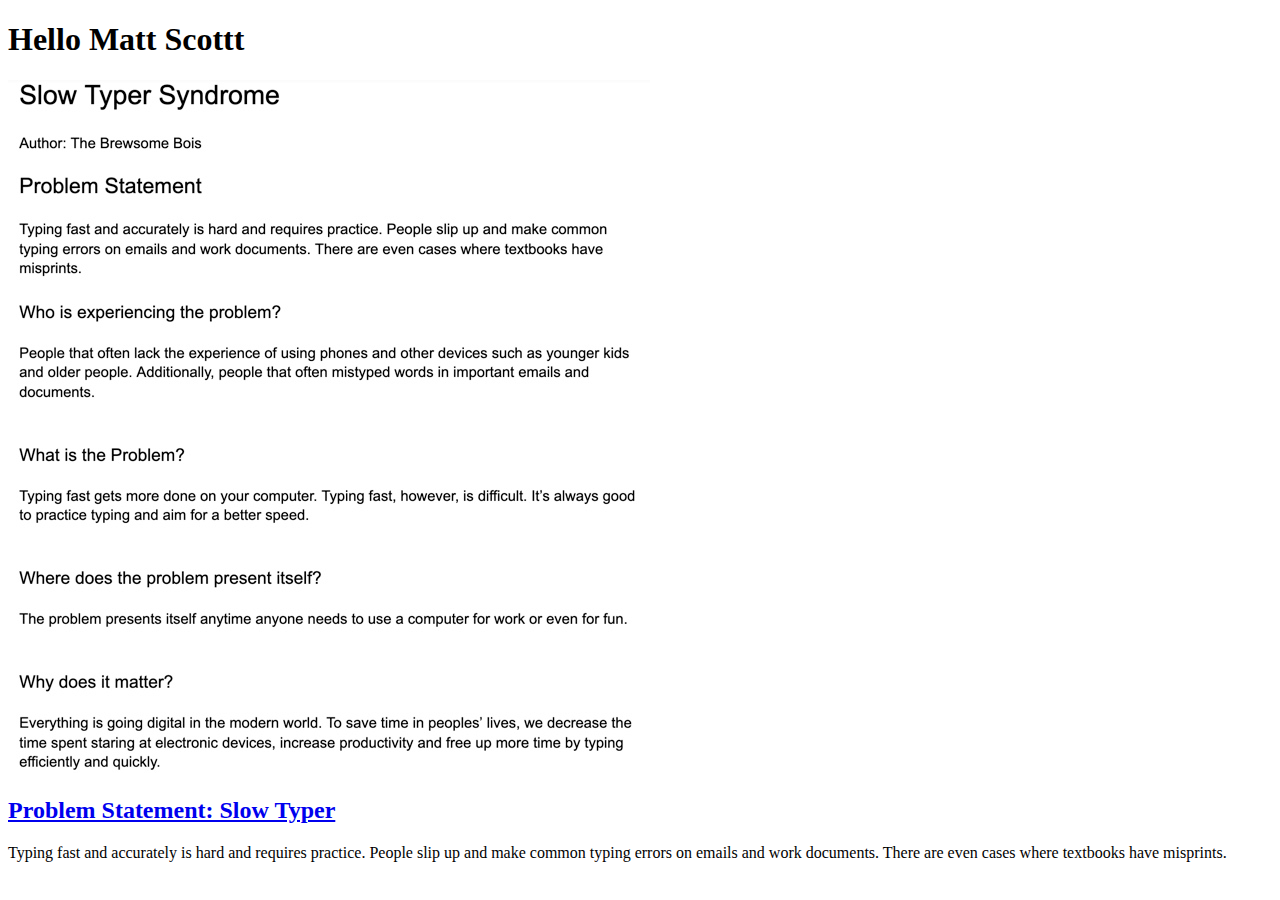
==== index.html @ 9011bf27 "Add files via upload" ====
<!DOCTYPE html>
<html>
    <head>
        <title>CSCS 190:Matt Scott</title>

    </head>
    <body>
        <h1>Hello Matt Scottt</h1>

        <section class="assignment">
            <a href="files/problem-statement.pdf"><img src="images/problem-statement.jpg" alt=""></a>
            <section class="ass-details">
                <a href="files/problem-statement.pdf"><h2>Problem Statement: Slow Typer</h2></a>
                <p>
                    Typing fast and accurately is hard and requires practice. People slip up and make common typing errors on emails and work documents. There are even cases where textbooks have misprints.

                </p>
                
            </section>
                
                

        </section>

    </body>
</html>
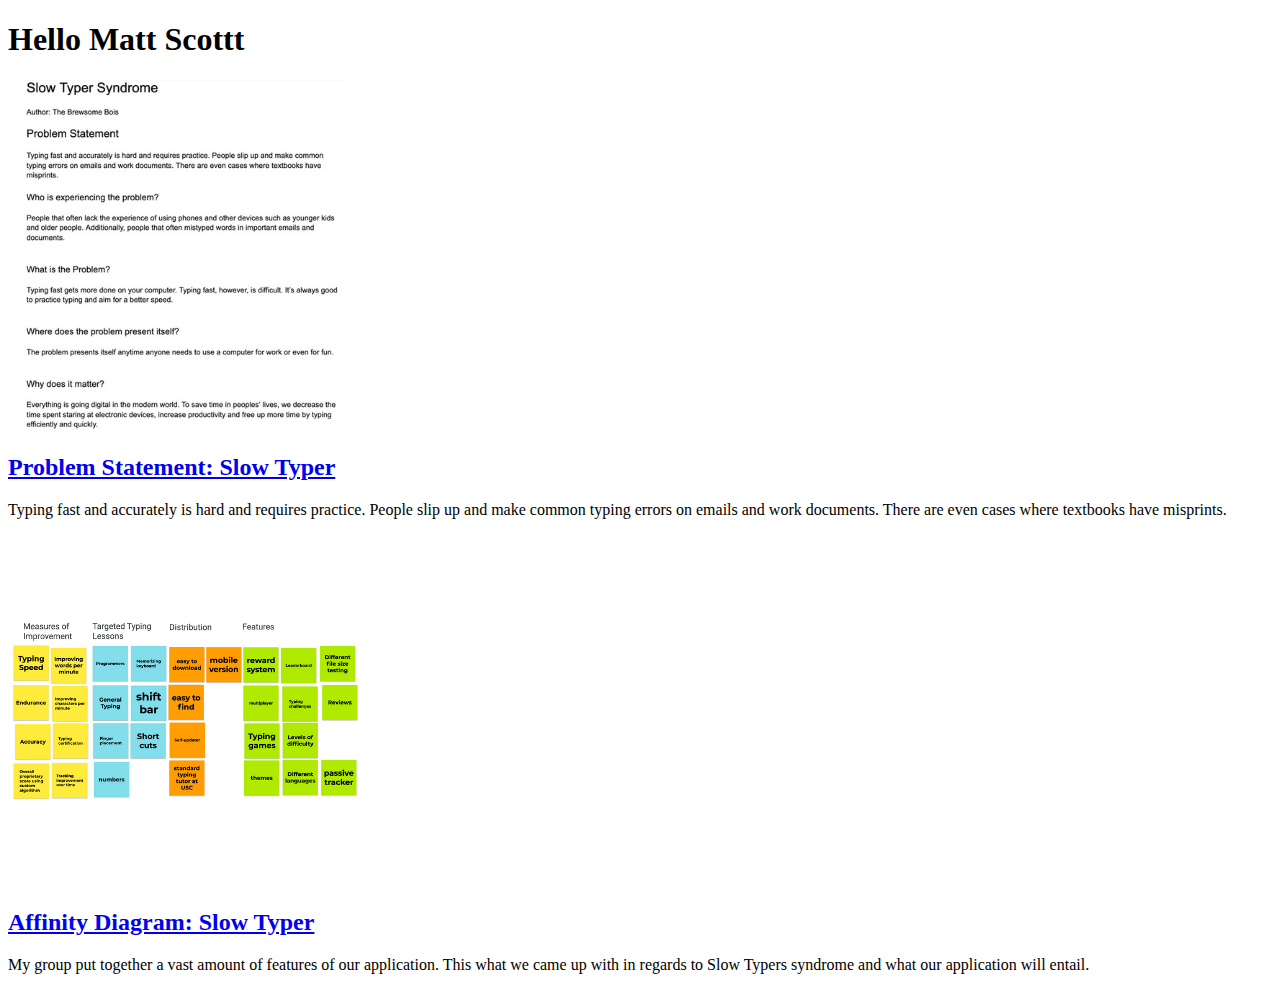
==== commit 7682d867: "Add files via upload" ====
--- a/index.html
+++ b/index.html
@@ -7,13 +7,29 @@
     <body>
         <h1>Hello Matt Scottt</h1>
 
+        <!-- Problem Statement-->
         <section class="assignment">
-            <a href="files/problem-statement.pdf"><img src="images/problem-statement.jpg" alt=""></a>
+            <a href="files/problem-statement.pdf"><img src="images/problem-statement.png" alt=""></a>
             <section class="ass-details">
                 <a href="files/problem-statement.pdf"><h2>Problem Statement: Slow Typer</h2></a>
                 <p>
                     Typing fast and accurately is hard and requires practice. People slip up and make common typing errors on emails and work documents. There are even cases where textbooks have misprints.
 
+                </p>
+                
+            </section>
+                
+                
+
+        </section>
+
+        <!-- Affinity Diagram-->
+        <section class="assignment">
+            <a href="files/typingaffinity.pdf"><img src="images/diagram.png" alt=""></a>
+            <section class="ass-details">
+                <a href="files/typingaffinity.pdf"><h2>Affinity Diagram: Slow Typer</h2></a>
+                <p>
+                    My group put together a vast amount of features of our application. This what we came up with in regards to Slow Typers syndrome and what our application will entail. 
                 </p>
                 
             </section>
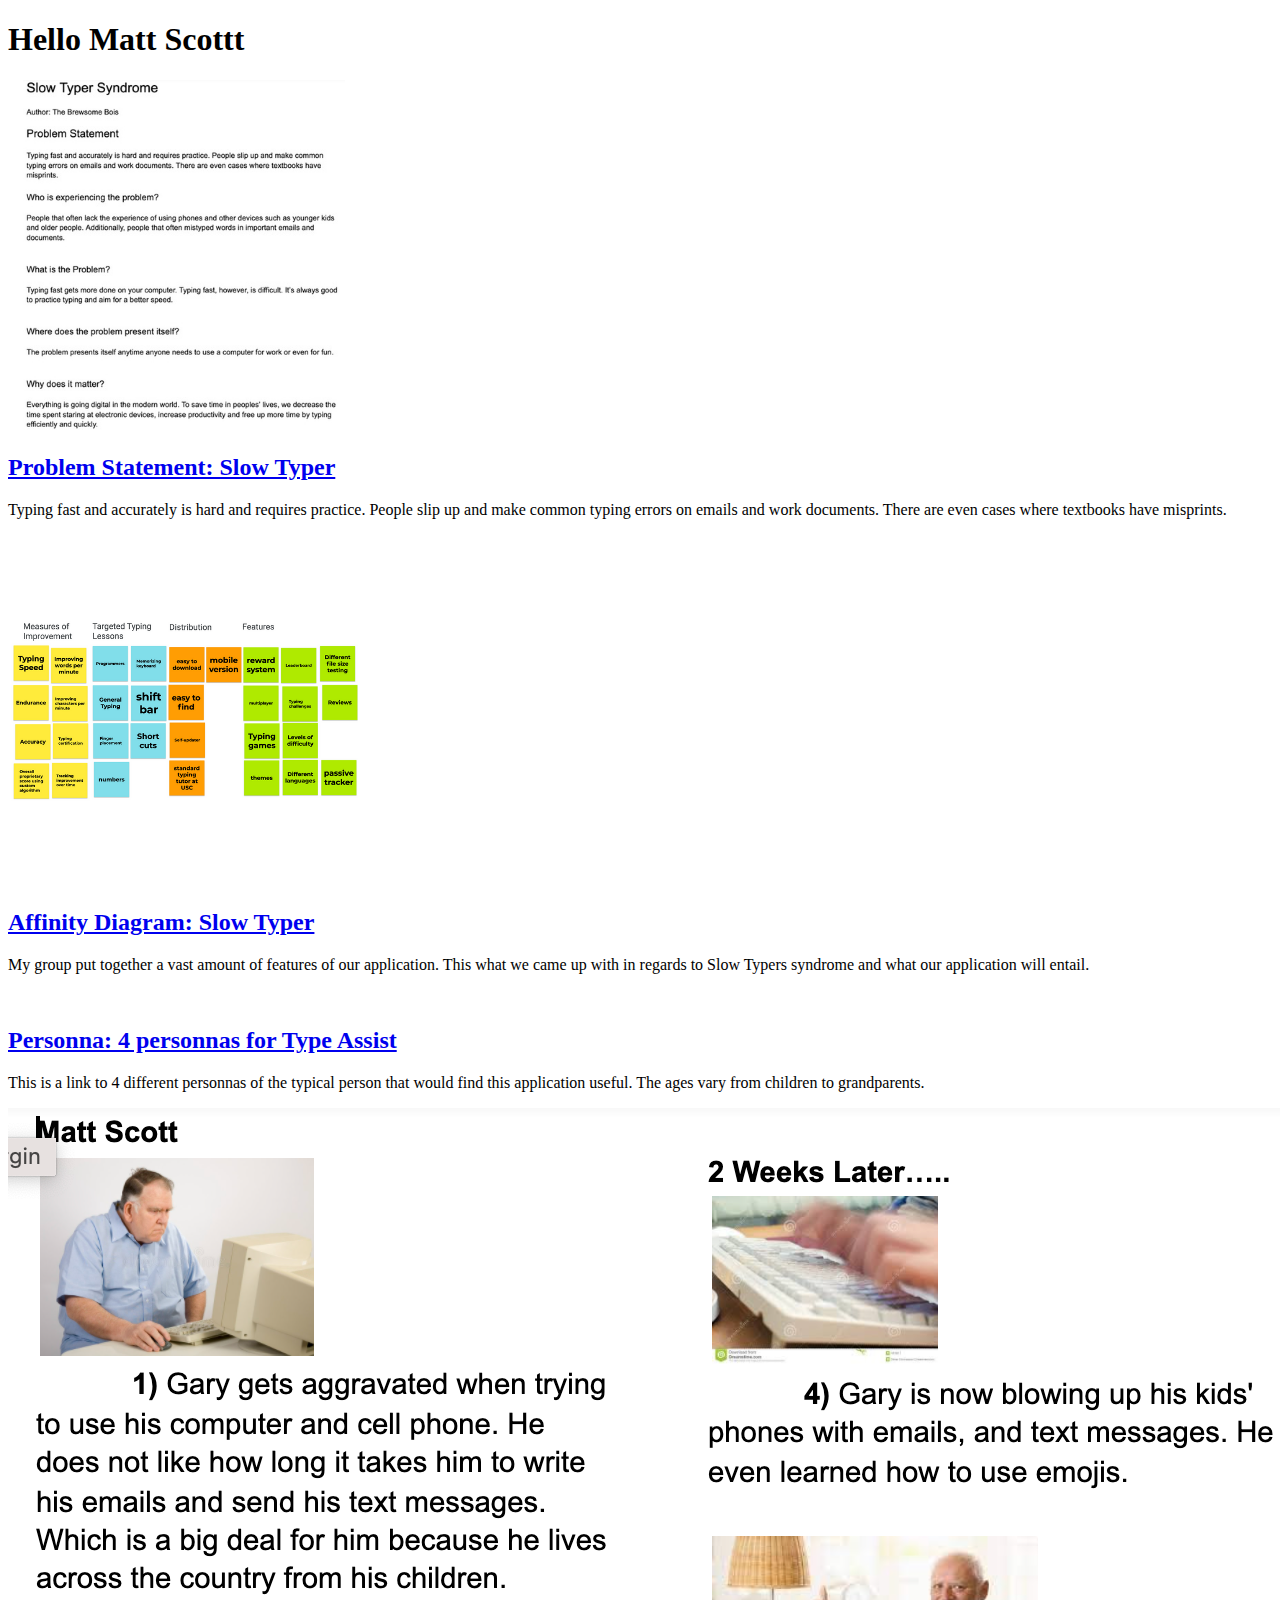
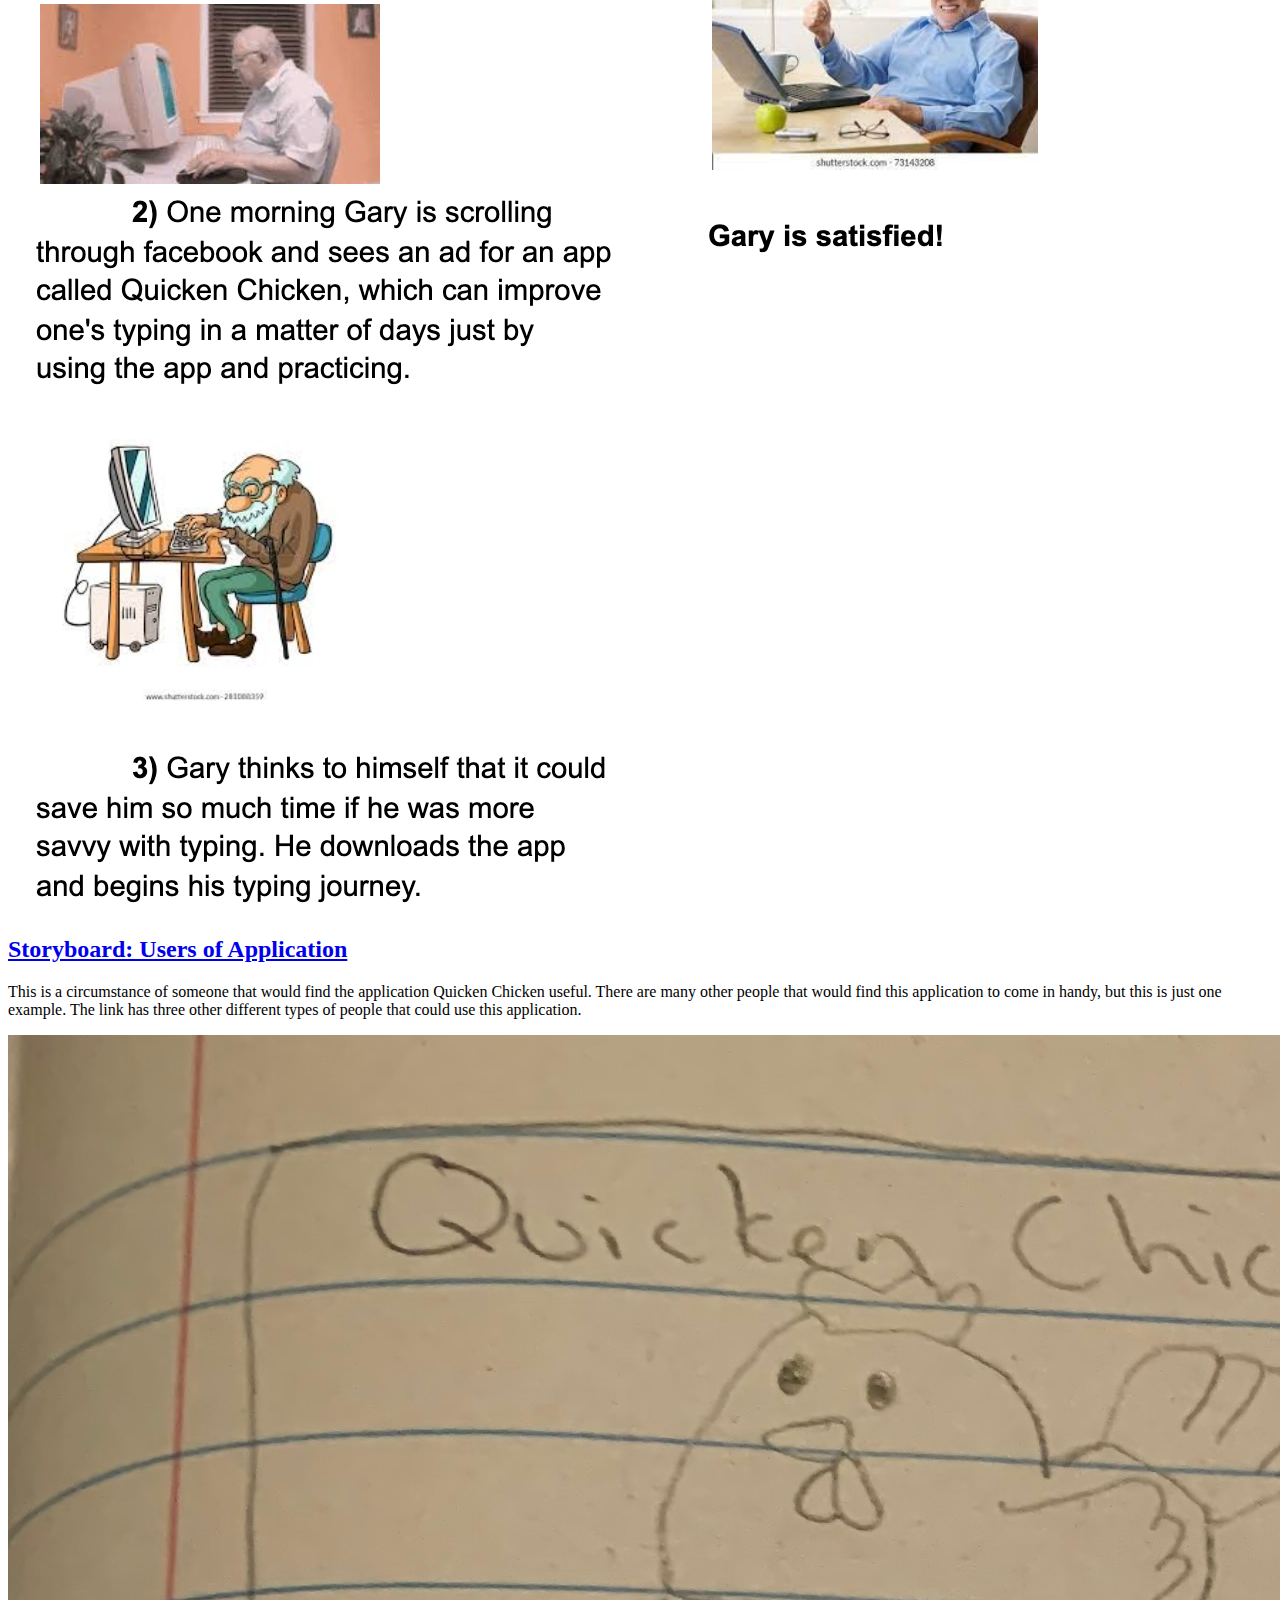
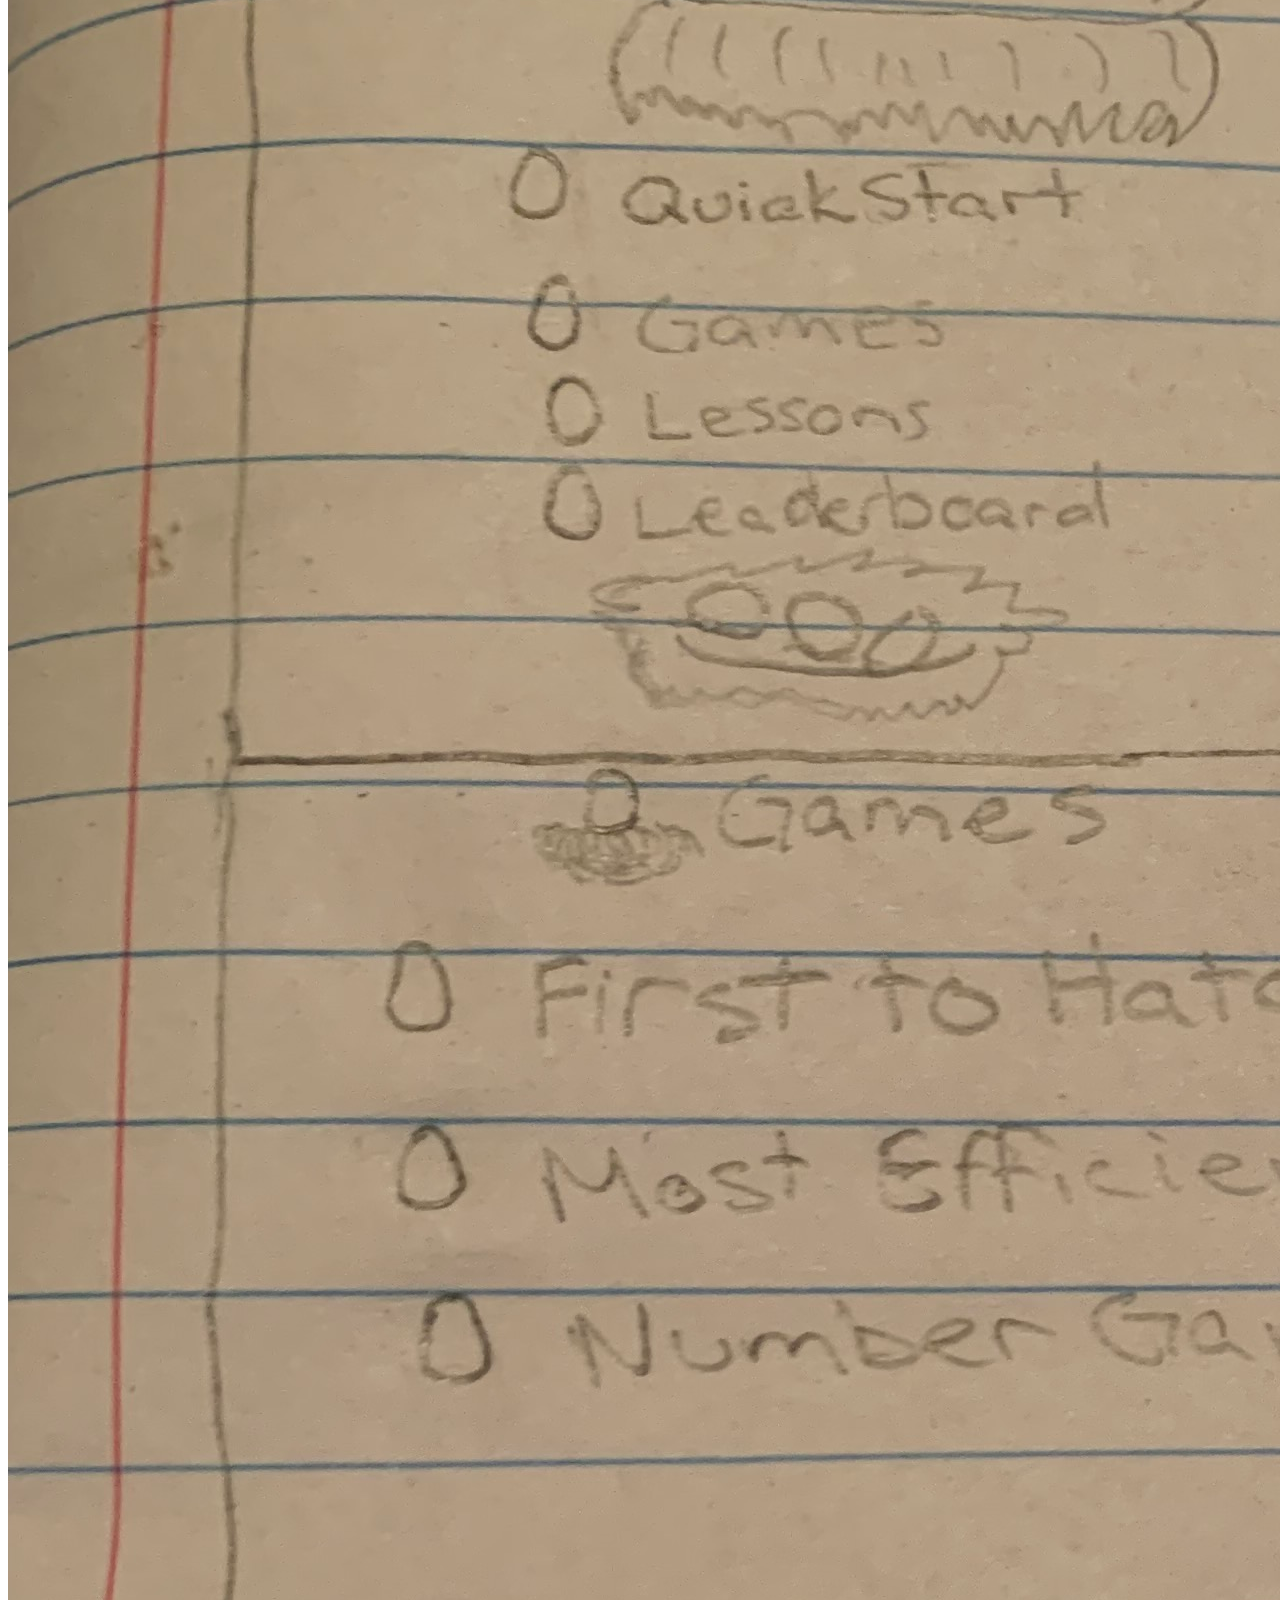
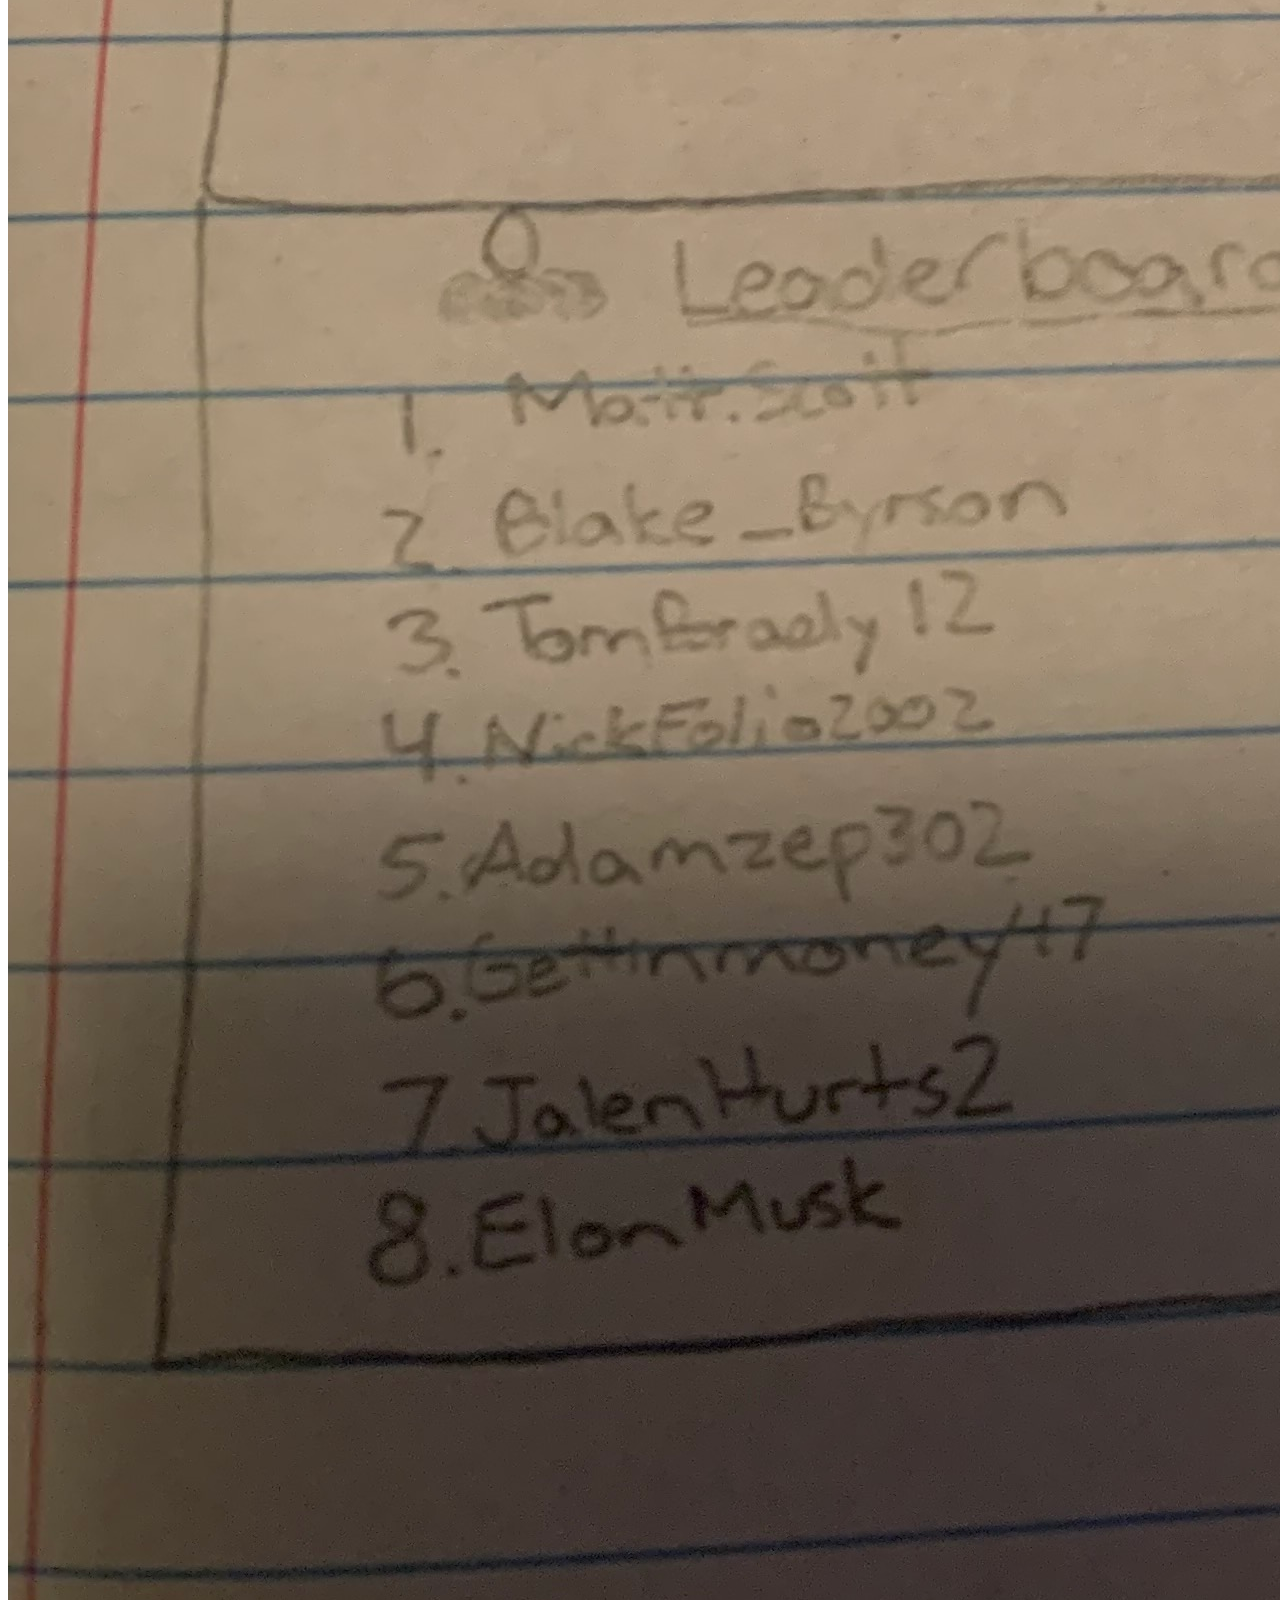
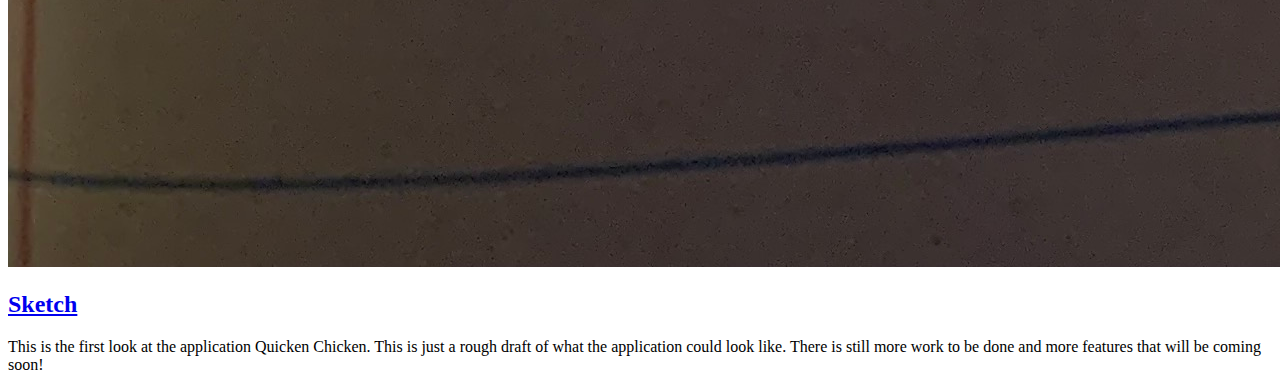
==== commit c506f4aa: "fix index.html" ====
--- a/index.html
+++ b/index.html
@@ -2,7 +2,7 @@
 <html>
     <head>
         <title>CSCS 190:Matt Scott</title>
-
+        <link rel="stylesheet" href="styles.css">
     </head>
     <body>
         <h1>Hello Matt Scottt</h1>
@@ -33,14 +33,48 @@
                 </p>
                 
             </section>
-                
-                
-
+           
         </section>
 
+
+        <!-- Personna Assignment-->
+        <section class="assignment">
+            <a href="files/personna.pdf"><img src="images/gary.zip" alt=""></a>
+            <section class="ass-details">
+                <a href="files/personna.pdf"><h2>Personna: 4 personnas for Type Assist</h2></a>
+                <p>
+                    This is a link to 4 different personnas of the typical person that would find this application useful. The ages vary from children to grandparents. 
+                </p>
+                
+            </section>
+           
+        </section>
+
+
+        <!-- Storyboard Assignment-->
+        <section class="assignment">
+            <a href="files/nstoryboards.pdf"><img src="images/storyboardpic.png" alt=""></a>
+            <section class="ass-details">
+                <a href="files/nstoryboards.pdf"><h2>Storyboard: Users of Application</h2></a>
+                <p>
+                    This is a circumstance of someone that would find the application Quicken Chicken useful. There are many other people that would find this application to come in handy, but this is just one example. The link has three other different types of people that could use this application.
+                </p>
+                
+            </section>
+           
+        </section>
+         <!-- Sketch Assignment-->
+         <section class="assignment">
+            <a href="files/Sketch.pdf"><img src="images/Sketch.jpg" alt=""></a>
+            <section class="ass-details">
+                <a href="files/Sketch.pdf"><h2>Sketch</h2></a>
+                <p>
+                    This is the first look at the application Quicken Chicken. This is just a rough draft of what the application could look like. There is still more work to be done and more features that will be coming soon!
+                </p>
+                
+            </section>
+           
+        </section>
+    </body>
     </body>
 </html>
-
-
-
-
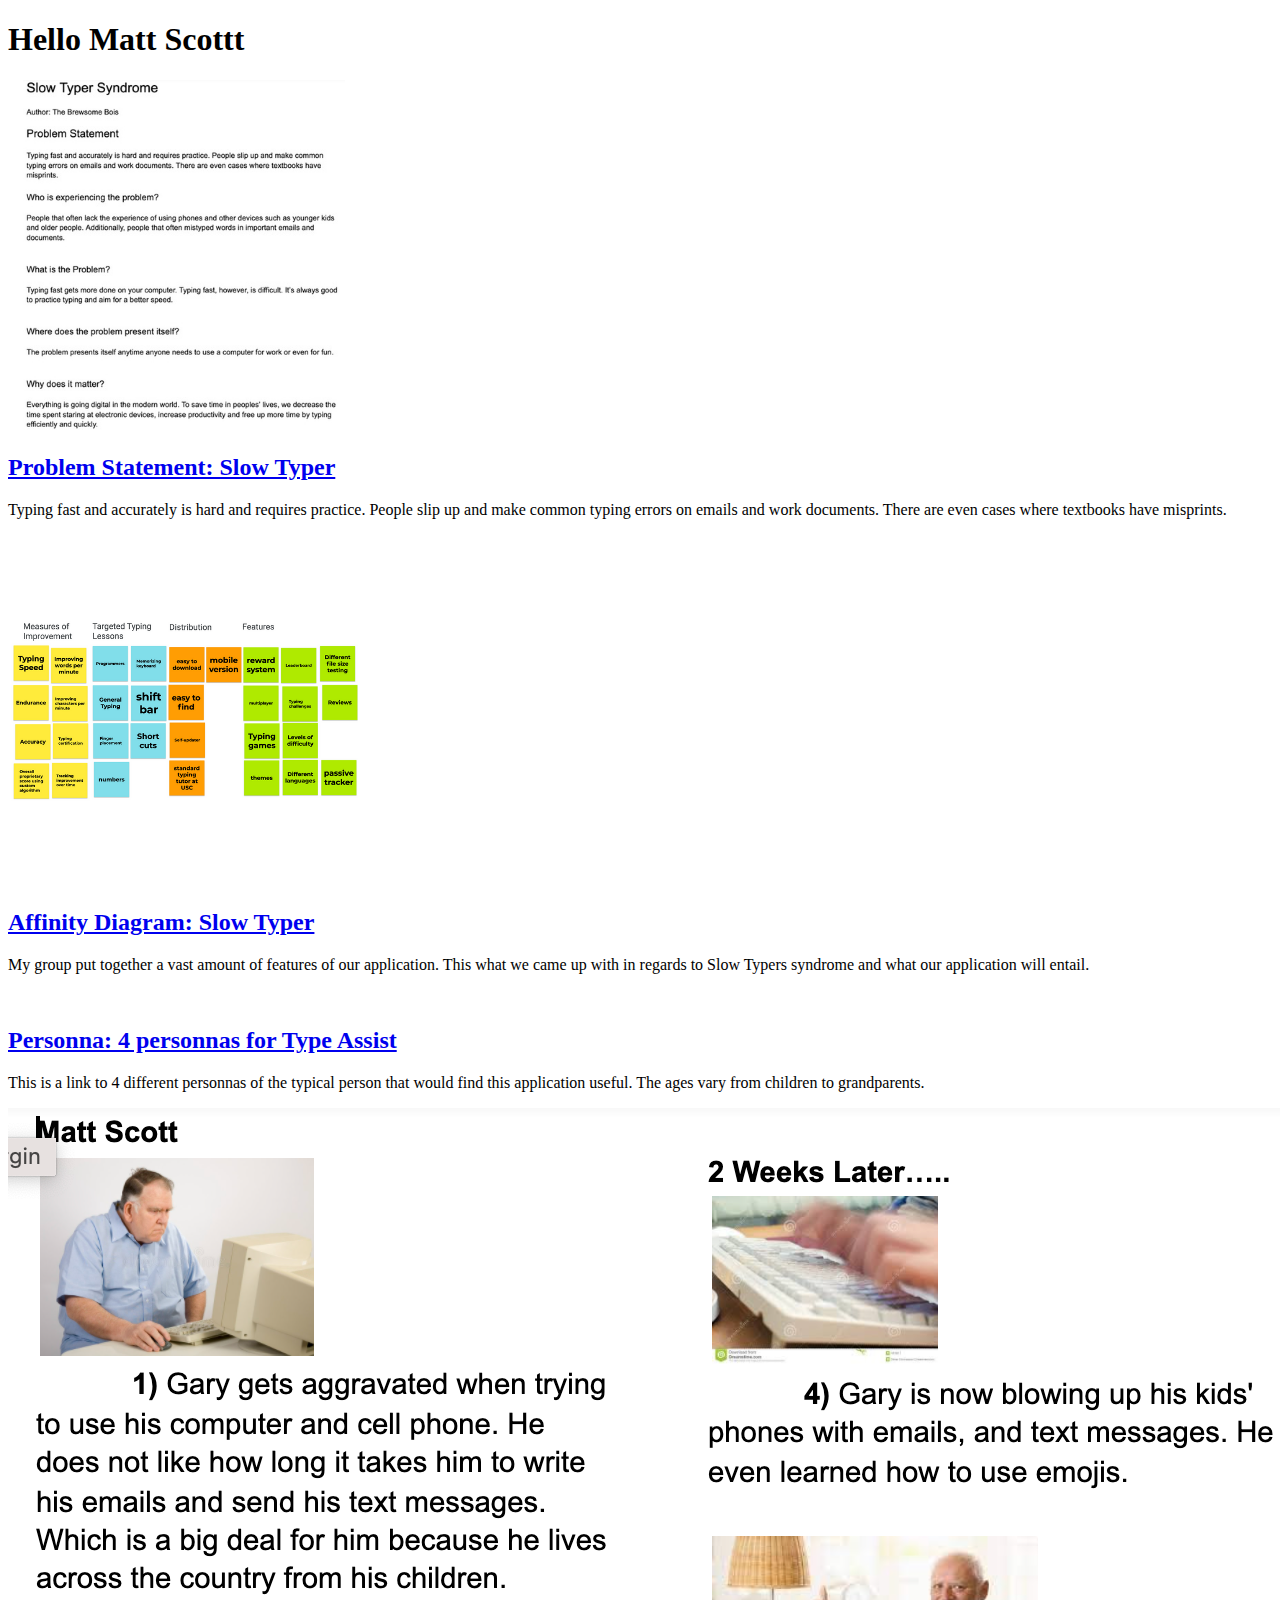
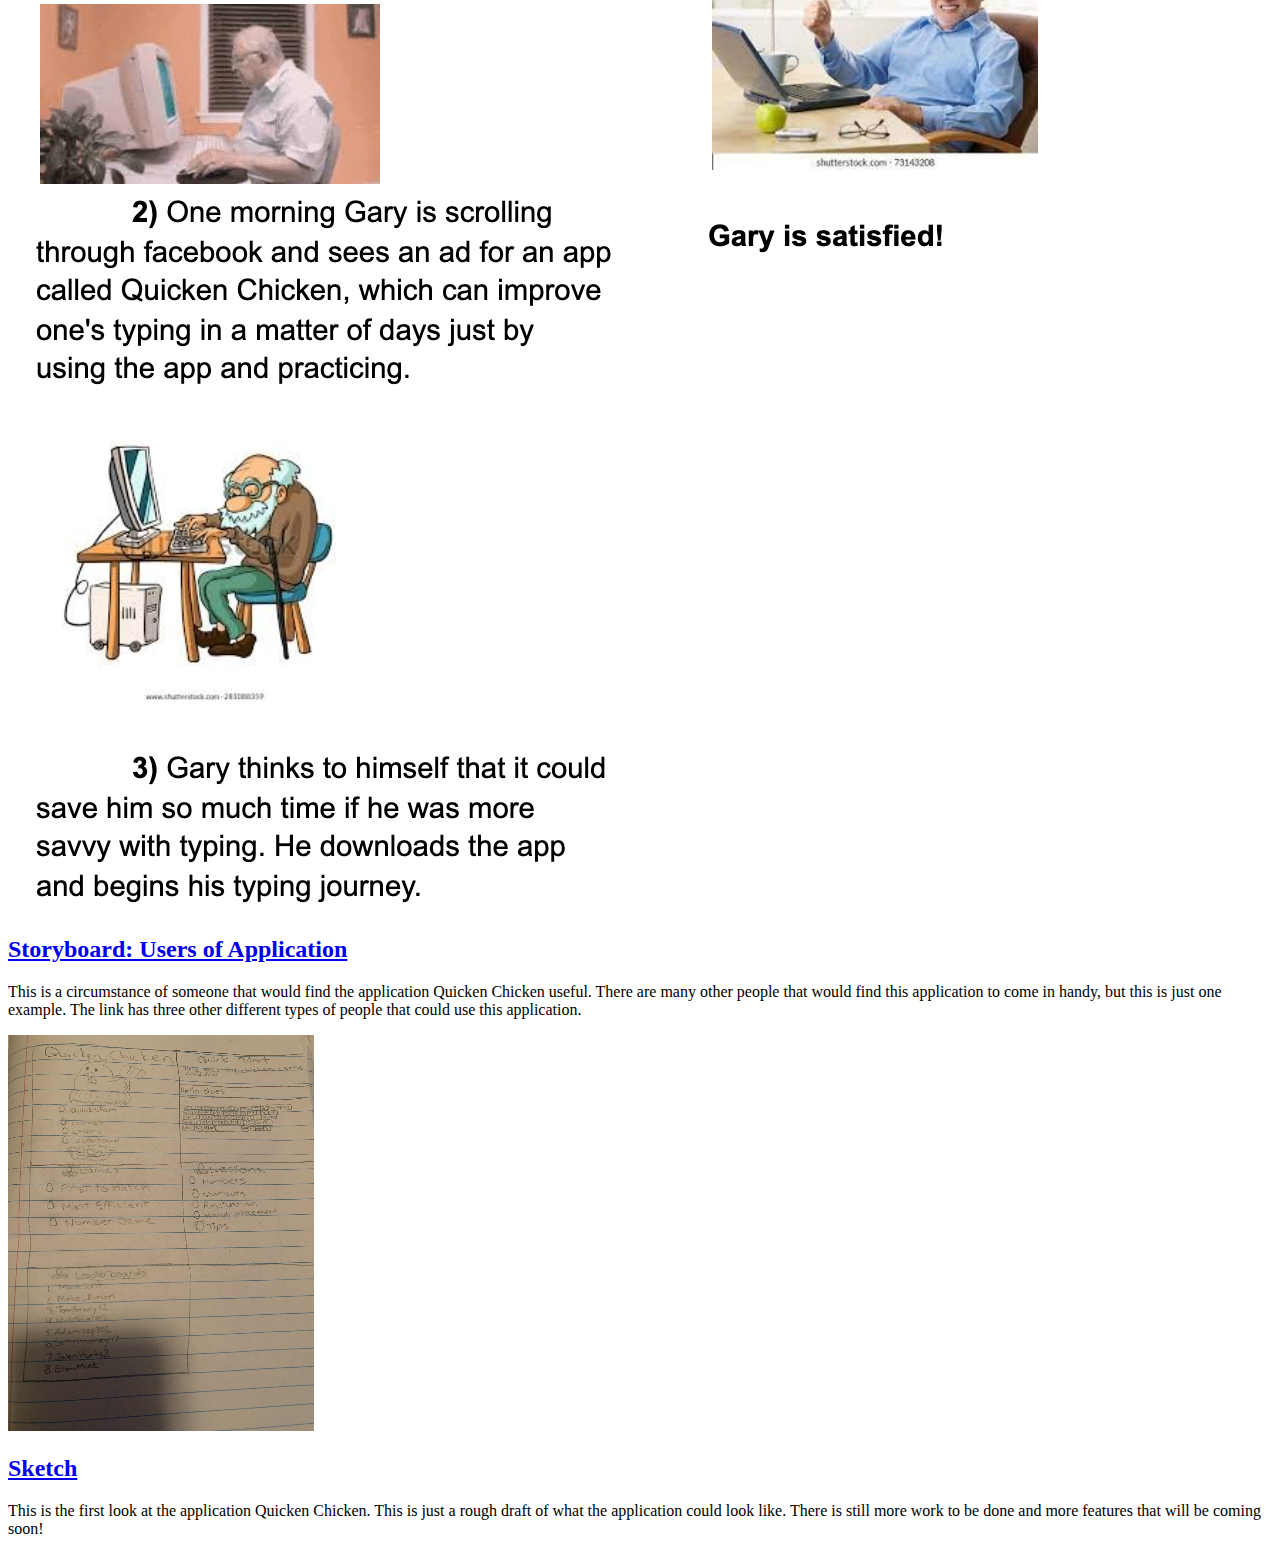
==== commit 120ff0d7: "Add files via upload" ====
--- a/index.html
+++ b/index.html
@@ -65,7 +65,7 @@
         </section>
          <!-- Sketch Assignment-->
          <section class="assignment">
-            <a href="files/Sketch.pdf"><img src="images/Sketch.jpg" alt=""></a>
+            <a href="files/Sketch.pdf"><img src="images/sketch-small.png" alt=""></a>
             <section class="ass-details">
                 <a href="files/Sketch.pdf"><h2>Sketch</h2></a>
                 <p>
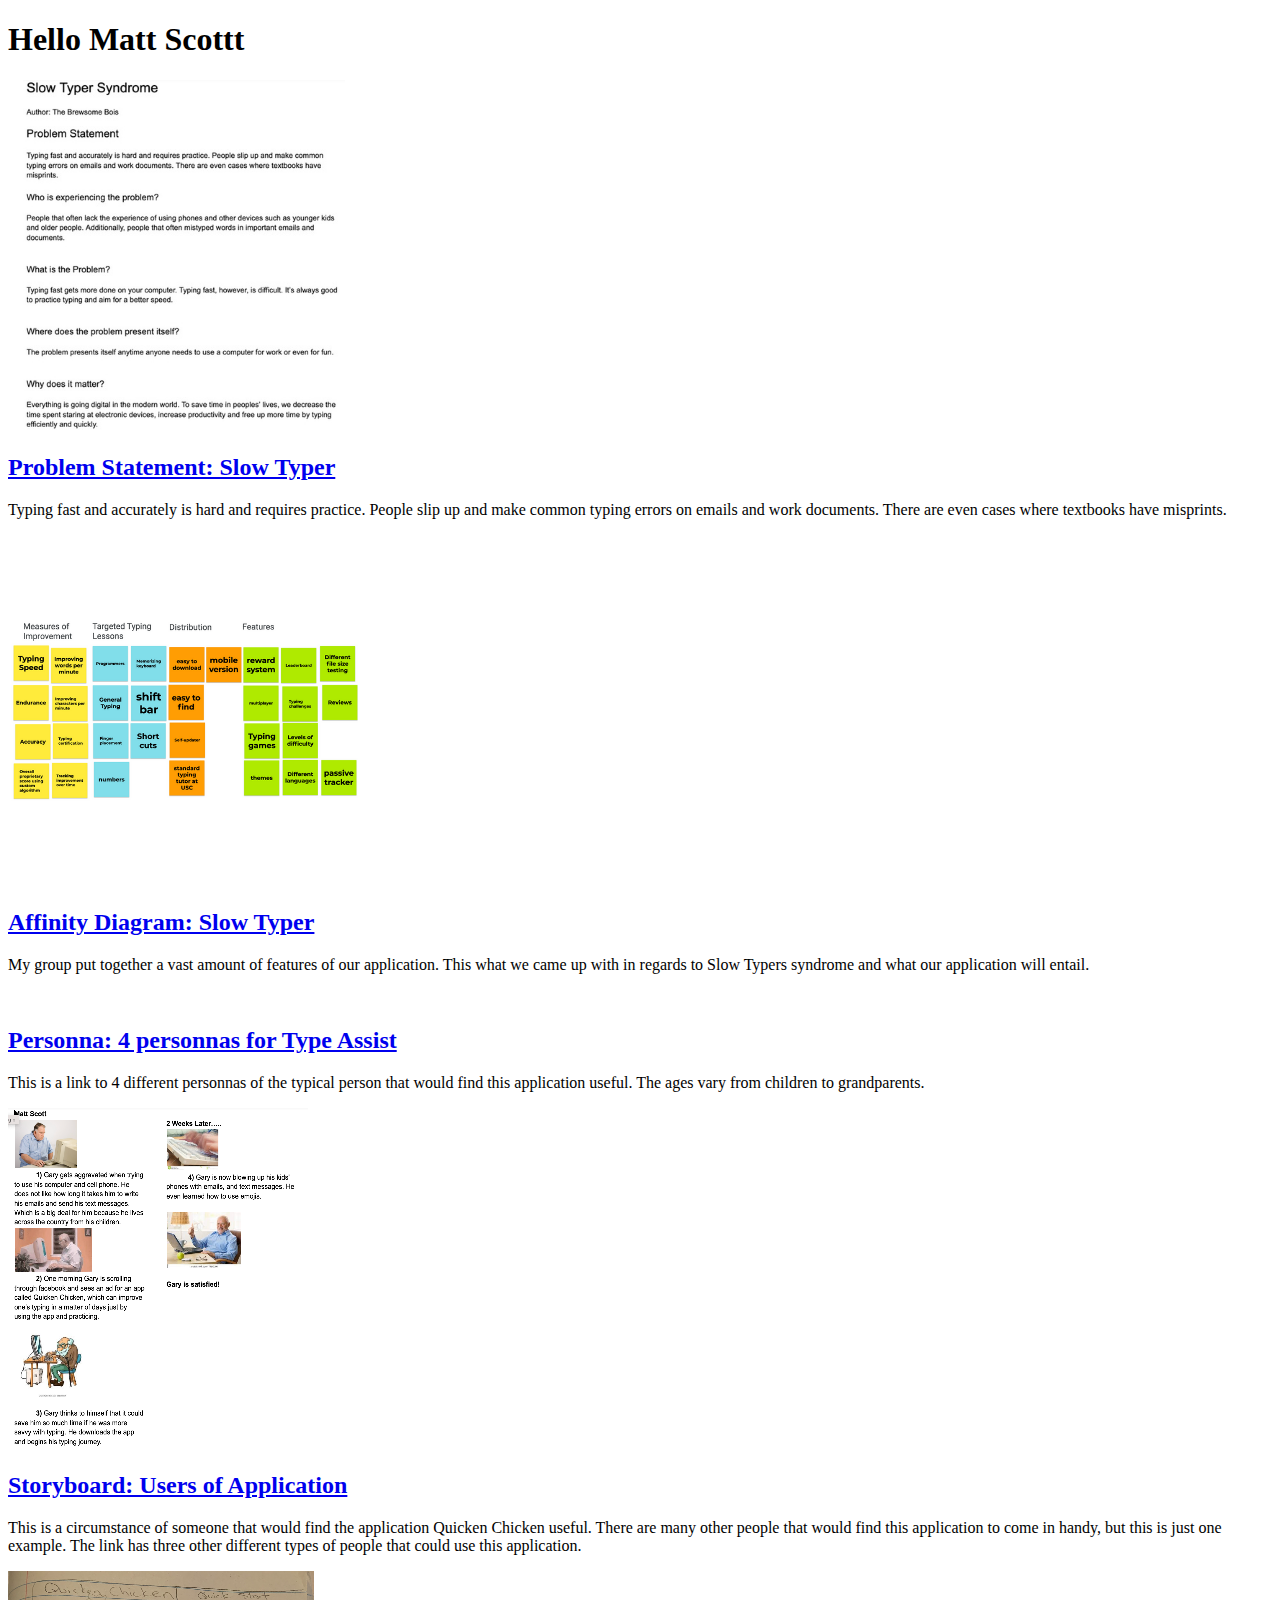
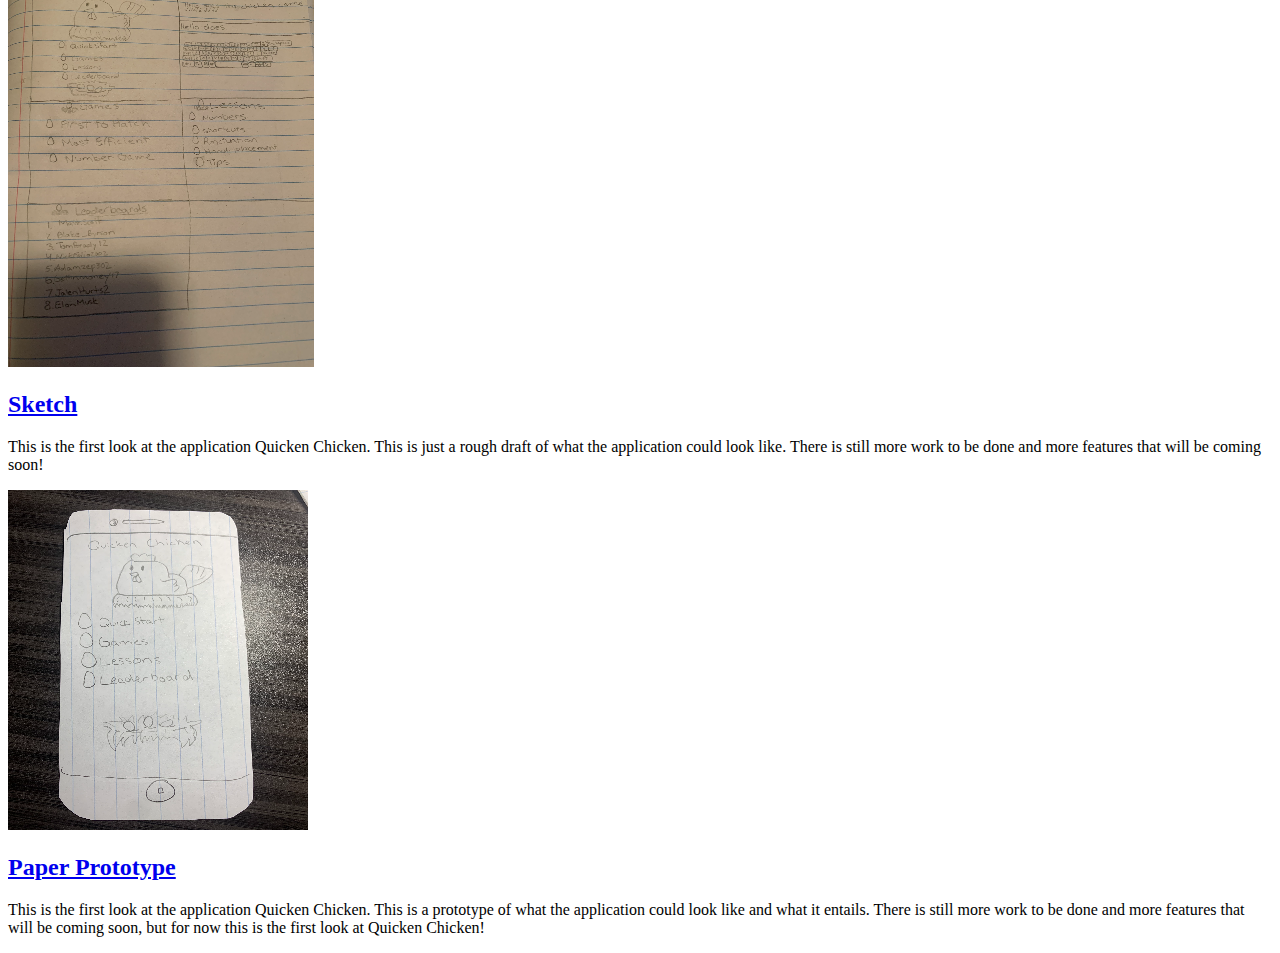
==== commit b202bc7d: "Add files via upload" ====
--- a/index.html
+++ b/index.html
@@ -53,7 +53,7 @@
 
         <!-- Storyboard Assignment-->
         <section class="assignment">
-            <a href="files/nstoryboards.pdf"><img src="images/storyboardpic.png" alt=""></a>
+            <a href="files/nstoryboards.pdf"><img src="images/small-storyboard.png" alt=""></a>
             <section class="ass-details">
                 <a href="files/nstoryboards.pdf"><h2>Storyboard: Users of Application</h2></a>
                 <p>
@@ -75,6 +75,21 @@
             </section>
            
         </section>
+        <!-- Prototype Assignment-->
+        <section class="assignment">
+            <a href="https://youtu.be/w-P7upwD99Q
+            "><img src="images/newprototype.png" alt=""></a>
+            <section class="ass-details">
+                <a href="https://youtu.be/w-P7upwD99Q
+                "><h2>Paper Prototype</h2></a>
+                <p>
+                    This is the first look at the application Quicken Chicken. This is a prototype of what the application could look like and what it entails. There is still more work to be done and more features that will be coming soon, but for now this is the first look at Quicken Chicken!
+                </p>
+                
+            </section>
+           
+        </section>
+
     </body>
     </body>
 </html>
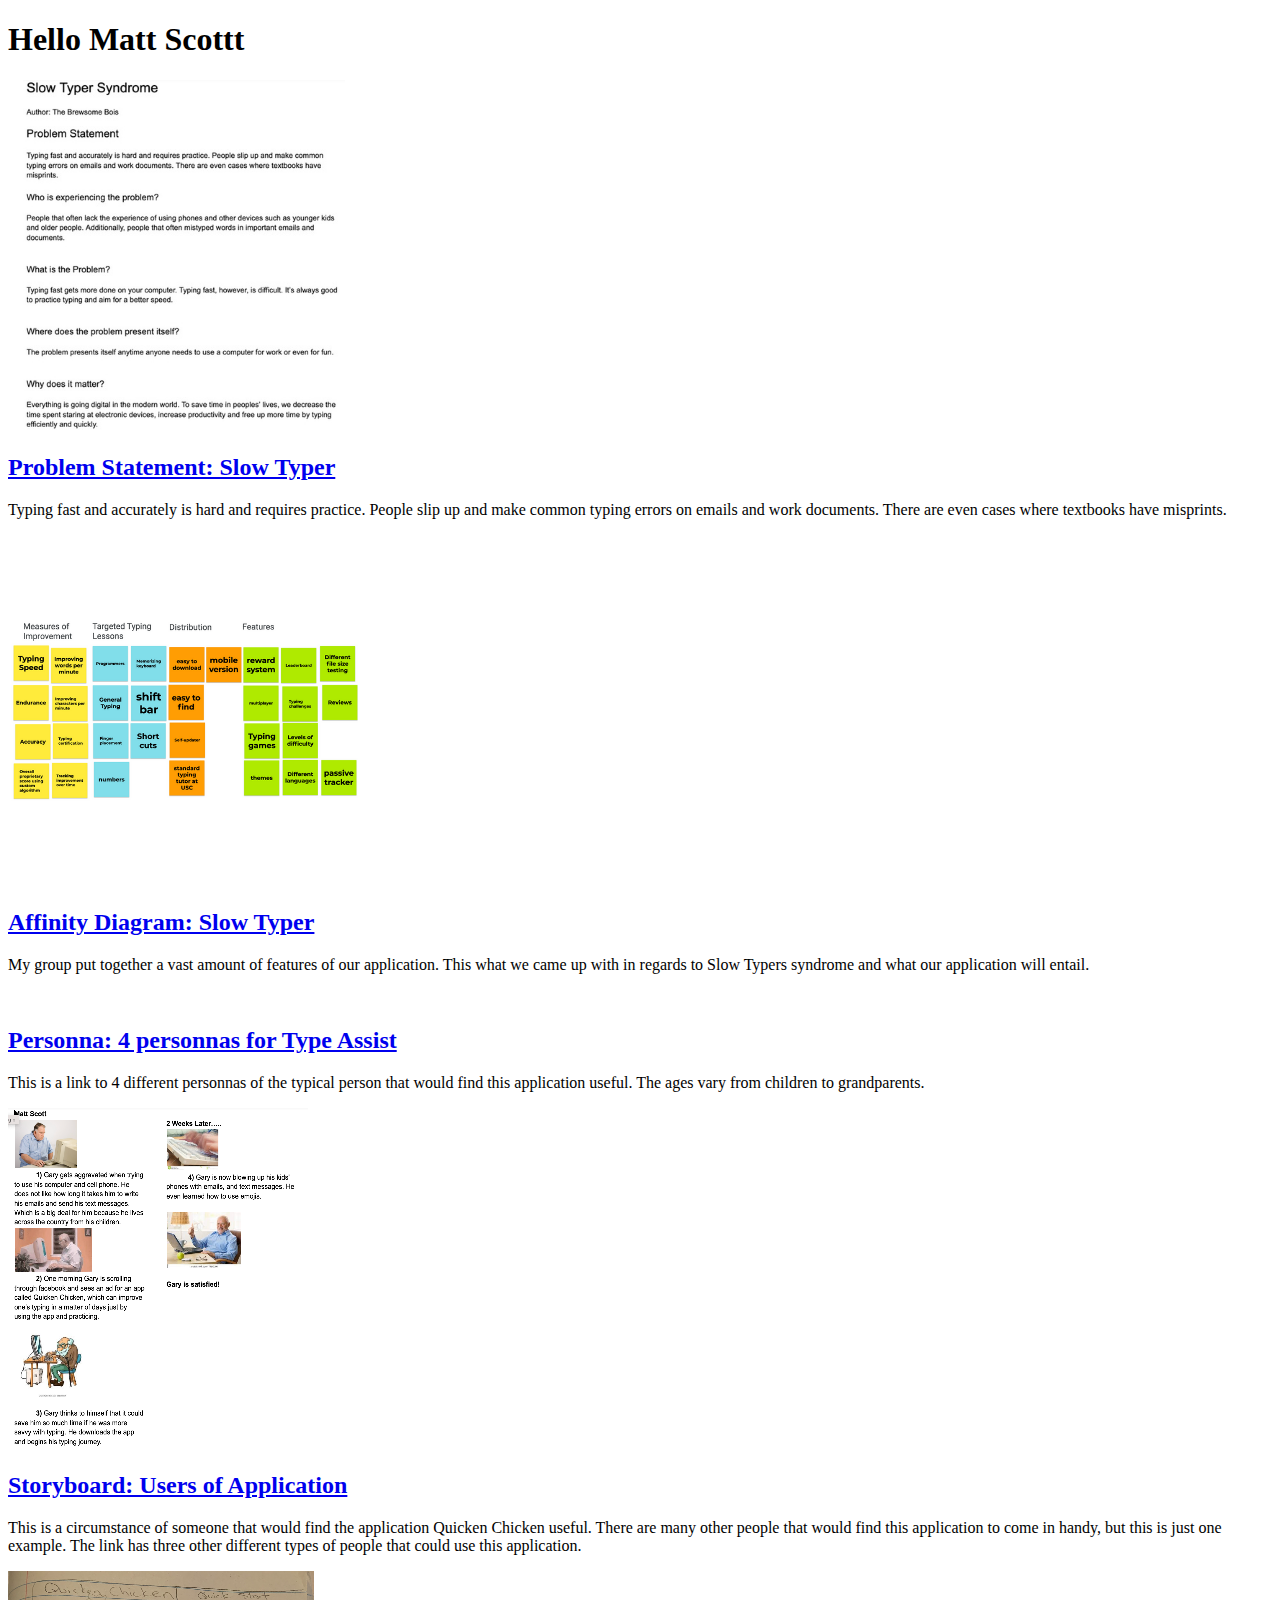
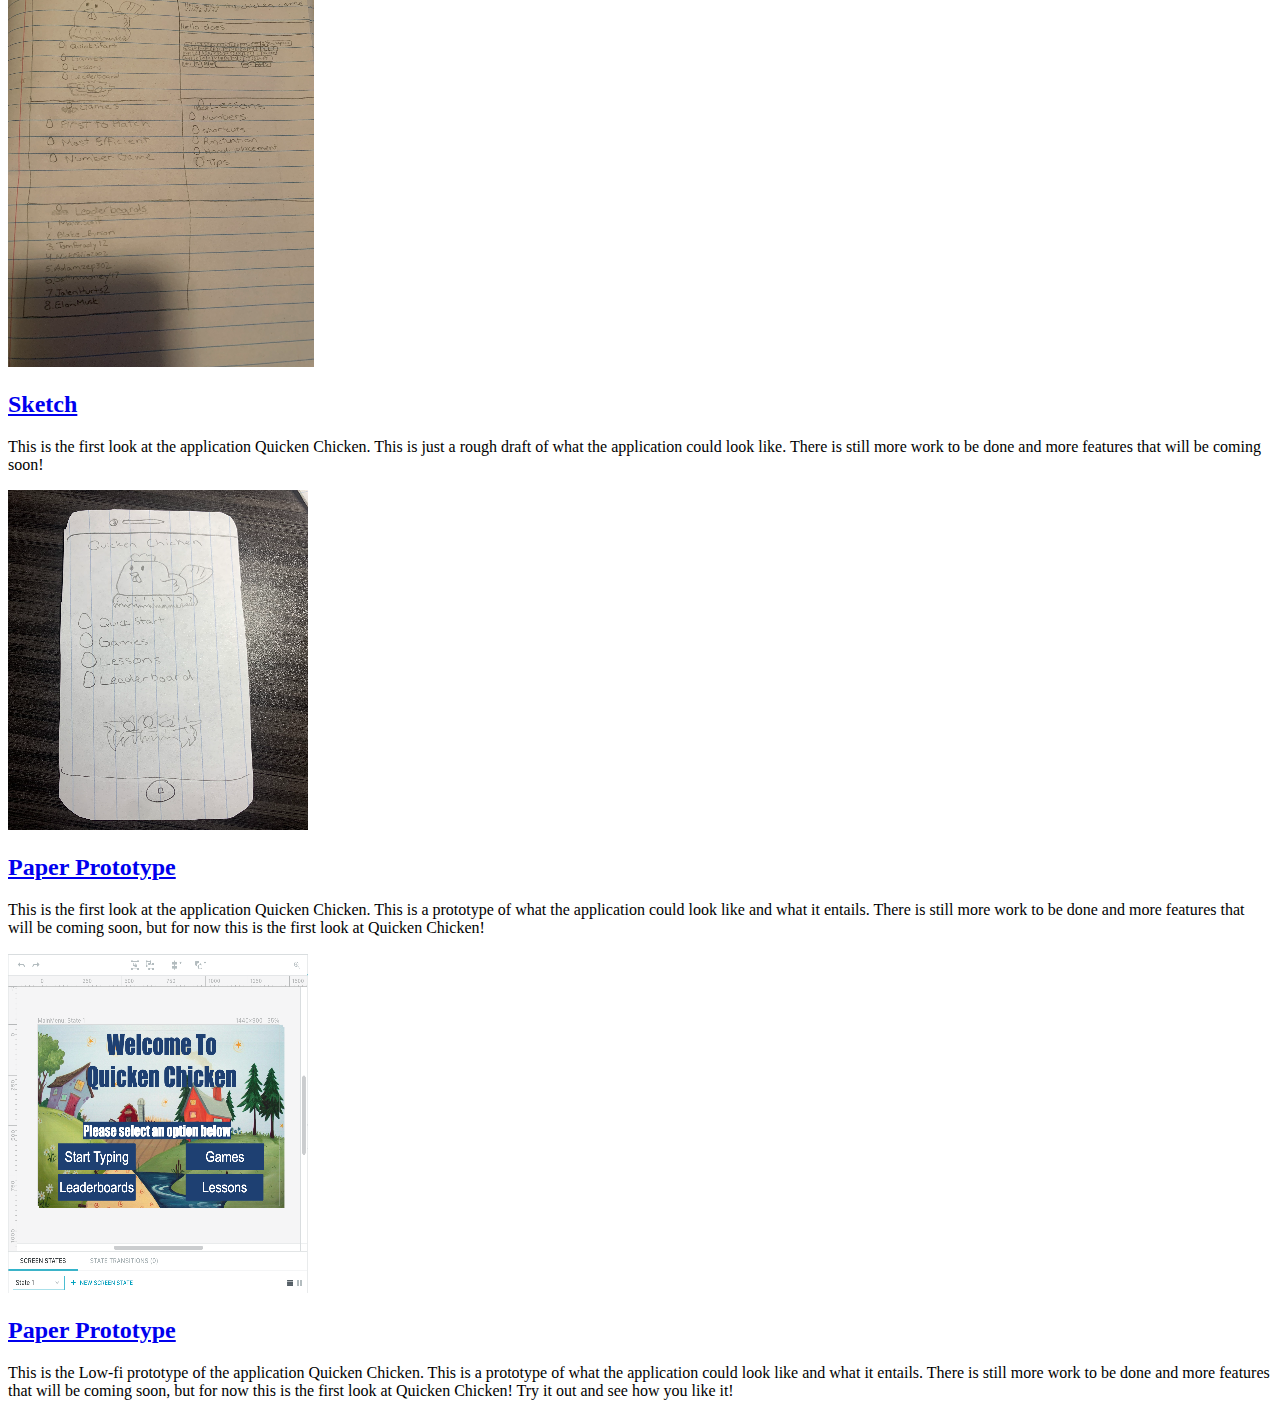
==== commit 2e24ef05: "Add files via upload" ====
--- a/index.html
+++ b/index.html
@@ -89,6 +89,20 @@
             </section>
            
         </section>
+        <!-- Low-fi Prototype Assignment-->
+        <section class="assignment">
+            <a href="files/src/index.html
+            "><img src="images/prototype-hi.png" alt=""></a>
+            <section class="ass-details">
+                <a href="files/src/index.html
+                "><h2>Paper Prototype</h2></a>
+                <p>
+                    This is the Low-fi prototype of the application Quicken Chicken. This is a prototype of what the application could look like and what it entails. There is still more work to be done and more features that will be coming soon, but for now this is the first look at Quicken Chicken! Try it out and see how you like it!
+                </p>
+                
+            </section>
+           
+        </section>
 
     </body>
     </body>
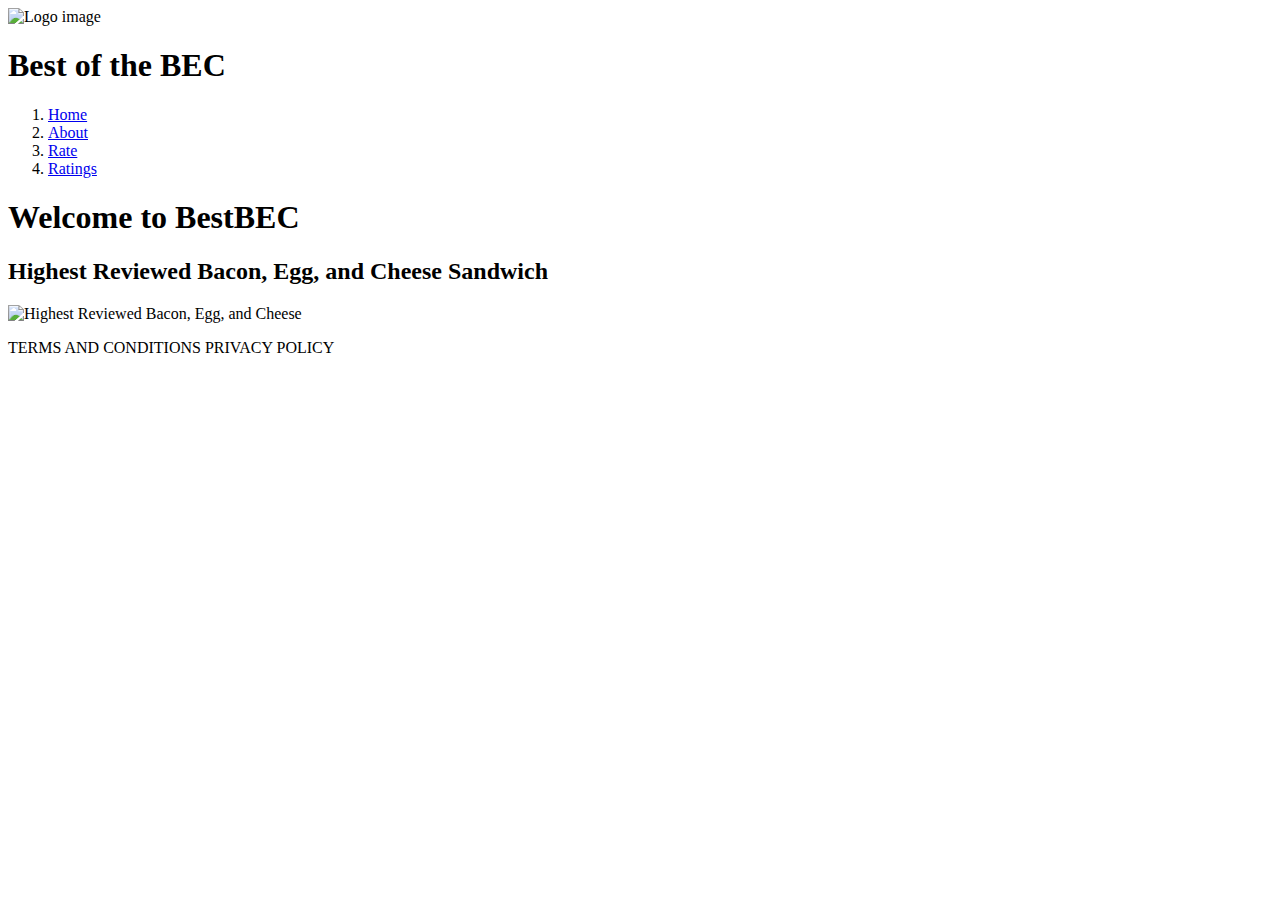
==== commit e7e080fe: "Add files via upload" ====
--- a/index.html
+++ b/index.html
@@ -1,109 +1,42 @@
 <!DOCTYPE html>
-<html>
-    <head>
-        <title>CSCS 190:Matt Scott</title>
-        <link rel="stylesheet" href="styles.css">
-    </head>
-    <body>
-        <h1>Hello Matt Scottt</h1>
+<html lang="en">
+<head>
+    <!--Shown on browser-->
+    <title>Welcome to BestBEC - Home Page</title>
+    <meta charset="UTF-8">
 
-        <!-- Problem Statement-->
-        <section class="assignment">
-            <a href="files/problem-statement.pdf"><img src="images/problem-statement.png" alt=""></a>
-            <section class="ass-details">
-                <a href="files/problem-statement.pdf"><h2>Problem Statement: Slow Typer</h2></a>
-                <p>
-                    Typing fast and accurately is hard and requires practice. People slip up and make common typing errors on emails and work documents. There are even cases where textbooks have misprints.
+</head>
+<body>
+    <header>
+        <img src="images/BestBEC-logo.jpeg" alt="Logo image" width="100" height="100">
+        <h1>Best of the BEC</h1>
+        <nav>
+            <ol>
+                <li><a href="index.html">Home</a></li>
+                <li><a href="info.html">About</a></li>
+                <li><a href="formPage.html">Rate</a></li>
+                <li><a href="rating.html">Ratings</a></li> 
 
-                </p>
-                
-            </section>
-                
-                
+            </ol>
 
-        </section>
+        </nav>
+       
+    </header>
+    <main>
+        <h1>Welcome to BestBEC</h1>
+        <div>
+            <h2>Highest Reviewed Bacon, Egg, and Cheese Sandwich</h2>
+            <!--make slideshow of images-->
+            <img src="images/HighestReview.png" alt="Highest Reviewed Bacon, Egg, and Cheese">
+        </div>
+        
+    </main>
+    
 
-        <!-- Affinity Diagram-->
-        <section class="assignment">
-            <a href="files/typingaffinity.pdf"><img src="images/diagram.png" alt=""></a>
-            <section class="ass-details">
-                <a href="files/typingaffinity.pdf"><h2>Affinity Diagram: Slow Typer</h2></a>
-                <p>
-                    My group put together a vast amount of features of our application. This what we came up with in regards to Slow Typers syndrome and what our application will entail. 
-                </p>
-                
-            </section>
-           
-        </section>
+</body>
 
+<footer>
+    <p>TERMS AND CONDITIONS    PRIVACY POLICY</p>
+</footer>
 
-        <!-- Personna Assignment-->
-        <section class="assignment">
-            <a href="files/personna.pdf"><img src="images/gary.zip" alt=""></a>
-            <section class="ass-details">
-                <a href="files/personna.pdf"><h2>Personna: 4 personnas for Type Assist</h2></a>
-                <p>
-                    This is a link to 4 different personnas of the typical person that would find this application useful. The ages vary from children to grandparents. 
-                </p>
-                
-            </section>
-           
-        </section>
-
-
-        <!-- Storyboard Assignment-->
-        <section class="assignment">
-            <a href="files/nstoryboards.pdf"><img src="images/small-storyboard.png" alt=""></a>
-            <section class="ass-details">
-                <a href="files/nstoryboards.pdf"><h2>Storyboard: Users of Application</h2></a>
-                <p>
-                    This is a circumstance of someone that would find the application Quicken Chicken useful. There are many other people that would find this application to come in handy, but this is just one example. The link has three other different types of people that could use this application.
-                </p>
-                
-            </section>
-           
-        </section>
-         <!-- Sketch Assignment-->
-         <section class="assignment">
-            <a href="files/Sketch.pdf"><img src="images/sketch-small.png" alt=""></a>
-            <section class="ass-details">
-                <a href="files/Sketch.pdf"><h2>Sketch</h2></a>
-                <p>
-                    This is the first look at the application Quicken Chicken. This is just a rough draft of what the application could look like. There is still more work to be done and more features that will be coming soon!
-                </p>
-                
-            </section>
-           
-        </section>
-        <!-- Prototype Assignment-->
-        <section class="assignment">
-            <a href="https://youtu.be/w-P7upwD99Q
-            "><img src="images/newprototype.png" alt=""></a>
-            <section class="ass-details">
-                <a href="https://youtu.be/w-P7upwD99Q
-                "><h2>Paper Prototype</h2></a>
-                <p>
-                    This is the first look at the application Quicken Chicken. This is a prototype of what the application could look like and what it entails. There is still more work to be done and more features that will be coming soon, but for now this is the first look at Quicken Chicken!
-                </p>
-                
-            </section>
-           
-        </section>
-        <!-- Low-fi Prototype Assignment-->
-        <section class="assignment">
-            <a href="files/src/index.html
-            "><img src="images/prototype-hi.png" alt=""></a>
-            <section class="ass-details">
-                <a href="files/src/index.html
-                "><h2>Paper Prototype</h2></a>
-                <p>
-                    This is the Low-fi prototype of the application Quicken Chicken. This is a prototype of what the application could look like and what it entails. There is still more work to be done and more features that will be coming soon, but for now this is the first look at Quicken Chicken! Try it out and see how you like it!
-                </p>
-                
-            </section>
-           
-        </section>
-
-    </body>
-    </body>
-</html>
+</html>